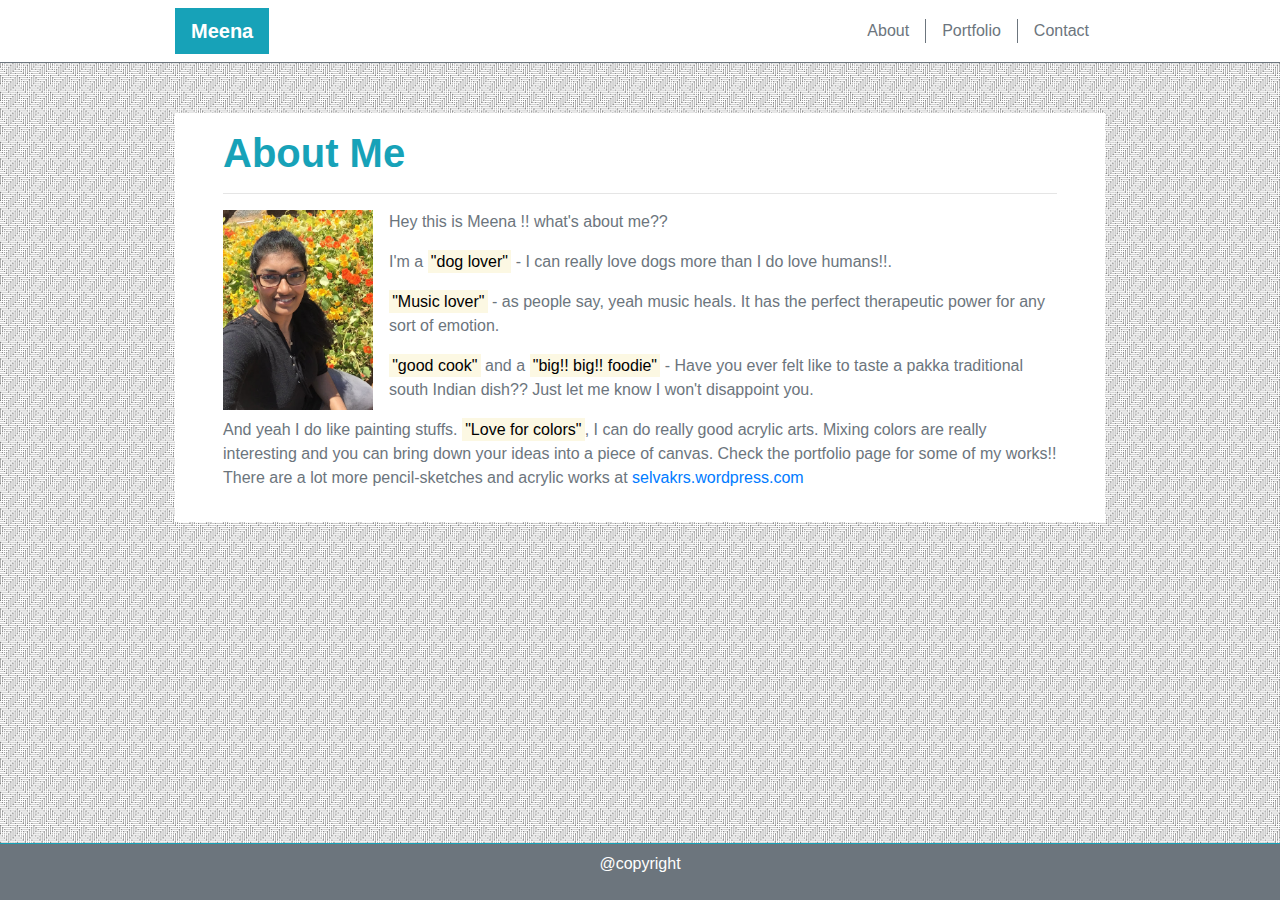
==== index.html @ 79746aa3 "Update" ====
<!DOCTYPE html>
<html lang="en-us">

<head>
    <meta charset="UTF-8">
    <title>About Meena</title>
    <link rel="stylesheet" href="https://stackpath.bootstrapcdn.com/bootstrap/4.3.1/css/bootstrap.min.css"
        integrity="sha384-ggOyR0iXCbMQv3Xipma34MD+dH/1fQ784/j6cY/iJTQUOhcWr7x9JvoRxT2MZw1T" crossorigin="anonymous">
</head>

<body background="assets/images/bg.png">
    <header
        class="navbar navbar-light bg-white mw-100 border border-secondary border-top-0 border-right-0 border-left-0">
        <div class="container" style="width: 960px">
            <a class="navbar-brand font-weight-bold bg-info text-white px-3 py-2" href="index.html">Meena</a>
            <nav class="navbar navbar-light bg-white mw-100">
                <a href="index.html" class="text-secondary">About</a>
                <a href="portfolio.html"
                    class="text-secondary pl-3 ml-3 border border-secondary border-top-0 border-right-0 border-bottom-0">Portfolio</a>
                <a href="contact.html"
                    class="text-secondary pl-3 ml-3 border border-secondary border-top-0 border-right-0 border-bottom-0">Contact</a>
            </nav>
        </div>
    </header>
    <div class="container" style="width: 960px">
        <section class="position-relative bg-white text-secondary px-5 py-3" style="top: 50px">
            <h1 class="text-info font-weight-bold">About Me</h1>
            <hr>
            <img class="float-left mr-3" src="assets/images/IMG_9780.JPG" alt="Image" width="150" height="200">
            <p> Hey this is Meena !! what's about me?? </p>
            <p>I'm a <mark>"dog lover"</mark> - I can really love dogs more than I do love humans!!.</p>
            <p><mark>"Music lover"</mark> - as people say, yeah music heals. It has the perfect therapeutic
                power for any
                sort of emotion.</p>
            <p><mark>"good cook"</mark> and a <mark>"big!! big!! foodie"</mark> - Have you ever felt like to
                taste a pakka
                traditional south Indian dish?? Just let me know I won't disappoint you.</p>
            <p>And yeah I do like painting stuffs. <mark>"Love for colors"</mark>, I can do really good acrylic
                arts. Mixing
                colors are really interesting and you can bring down your ideas into a piece of canvas. Check the
                portfolio
                page for some of my works!! There are a lot more pencil-sketches and acrylic works at <a
                    href="https://selvakrs.wordpress.com/"> selvakrs.wordpress.com </a></p>
        </section>
    </div>
    <footer
        class="page-footer bg-secondary text-white fixed-bottom border border-info border-left-0 border-bottom-0 border-right-0">
        <p class="footer-copyright text-center py-2">@copyright</p>
    </footer>
</body>

</html>
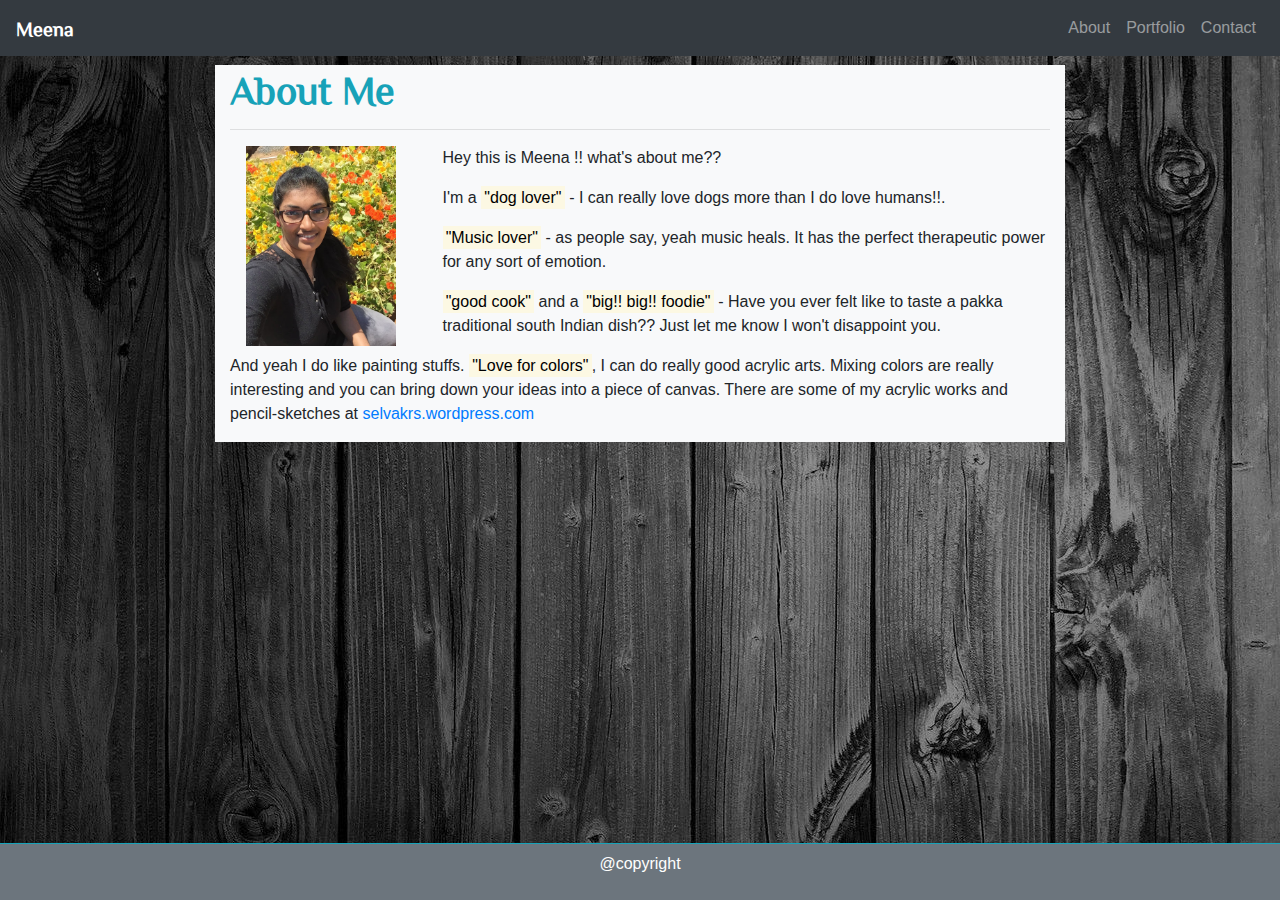
==== commit 7a684cd1: "Update" ====
--- a/index.html
+++ b/index.html
@@ -3,50 +3,81 @@
 
 <head>
     <meta charset="UTF-8">
+    <meta name="viewport" content="width=device-width, initial-scale=1.0">
     <title>About Meena</title>
+    <link href="https://fonts.googleapis.com/css?family=ZCOOL+XiaoWei" rel="stylesheet">
     <link rel="stylesheet" href="https://stackpath.bootstrapcdn.com/bootstrap/4.3.1/css/bootstrap.min.css"
         integrity="sha384-ggOyR0iXCbMQv3Xipma34MD+dH/1fQ784/j6cY/iJTQUOhcWr7x9JvoRxT2MZw1T" crossorigin="anonymous">
+    <link rel="stylesheet" type="text/css" href="assets/css/style.css">
 </head>
 
-<body background="assets/images/bg.png">
-    <header
-        class="navbar navbar-light bg-white mw-100 border border-secondary border-top-0 border-right-0 border-left-0">
-        <div class="container" style="width: 960px">
-            <a class="navbar-brand font-weight-bold bg-info text-white px-3 py-2" href="index.html">Meena</a>
-            <nav class="navbar navbar-light bg-white mw-100">
-                <a href="index.html" class="text-secondary">About</a>
-                <a href="portfolio.html"
-                    class="text-secondary pl-3 ml-3 border border-secondary border-top-0 border-right-0 border-bottom-0">Portfolio</a>
-                <a href="contact.html"
-                    class="text-secondary pl-3 ml-3 border border-secondary border-top-0 border-right-0 border-bottom-0">Contact</a>
-            </nav>
+<body background="assets/images/bgimg.jpg">
+    <nav class="navbar fixed-top navbar-expand-md bg-dark navbar-dark">
+        <a class="navbar-brand brand font-weight-bold" href="index.html">Meena</a>
+
+        <button class="navbar-toggler" type="button" data-toggle="collapse" data-target="#collapsibleNavbar">
+            <span class="navbar-toggler-icon"></span>
+        </button>
+
+        <div class="collapse navbar-collapse" id="collapsibleNavbar">
+            <ul class="navbar-nav ml-auto">
+                <li class="nav-item">
+                    <a class="nav-link" href="index.html">About</a>
+                </li>
+                <li class="nav-item">
+                    <a class="nav-link" href="portfolio.html">Portfolio</a>
+                </li>
+                <li class="nav-item">
+                    <a class="nav-link" href="contact.html">Contact</a>
+                </li>
+            </ul>
         </div>
-    </header>
-    <div class="container" style="width: 960px">
-        <section class="position-relative bg-white text-secondary px-5 py-3" style="top: 50px">
-            <h1 class="text-info font-weight-bold">About Me</h1>
-            <hr>
-            <img class="float-left mr-3" src="assets/images/IMG_9780.JPG" alt="Image" width="150" height="200">
-            <p> Hey this is Meena !! what's about me?? </p>
-            <p>I'm a <mark>"dog lover"</mark> - I can really love dogs more than I do love humans!!.</p>
-            <p><mark>"Music lover"</mark> - as people say, yeah music heals. It has the perfect therapeutic
-                power for any
-                sort of emotion.</p>
-            <p><mark>"good cook"</mark> and a <mark>"big!! big!! foodie"</mark> - Have you ever felt like to
-                taste a pakka
-                traditional south Indian dish?? Just let me know I won't disappoint you.</p>
-            <p>And yeah I do like painting stuffs. <mark>"Love for colors"</mark>, I can do really good acrylic
-                arts. Mixing
-                colors are really interesting and you can bring down your ideas into a piece of canvas. Check the
-                portfolio
-                page for some of my works!! There are a lot more pencil-sketches and acrylic works at <a
-                    href="https://selvakrs.wordpress.com/"> selvakrs.wordpress.com </a></p>
-        </section>
+    </nav>
+    <div id="mainCont" class="container bg-light">
+        <div class="row">
+            <div class="col-md-12">
+                <h1 class=" text-info font-weight-bold">About Me</h1>
+                <hr>
+            </div>
+        </div>
+        <div class="row">
+            <div class="col-md-3 text-center">
+                <img class="image-responsive" src="assets/images/IMG_9780.JPG" alt="Image" width="150" height="200">
+            </div>
+            <div class="col-lg-9 col-md-9 col-sm-12">
+                <p> Hey this is Meena !! what's about me?? </p>
+                <p>I'm a <mark>"dog lover"</mark> - I can really love dogs more than I do love humans!!.</p>
+                <p><mark>"Music lover"</mark> - as people say, yeah music heals. It has the perfect therapeutic
+                    power for any
+                    sort of emotion.</p>
+                <p><mark>"good cook"</mark> and a <mark>"big!! big!! foodie"</mark> - Have you ever felt like to
+                    taste a pakka
+                    traditional south Indian dish?? Just let me know I won't disappoint you.</p>
+            </div>
+        </div>
+        <div class="row">
+            <div class="col-lg-12 col-md-12 col-sm-12">
+                <p>And yeah I do like painting stuffs. <mark>"Love for colors"</mark>, I can do really good acrylic
+                    arts. Mixing
+                    colors are really interesting and you can bring down your ideas into a piece of canvas. There are
+                    some of my acrylic works and pencil-sketches at <a href="https://selvakrs.wordpress.com/">
+                        selvakrs.wordpress.com </a></p>
+            </div>
+        </div>
     </div>
     <footer
         class="page-footer bg-secondary text-white fixed-bottom border border-info border-left-0 border-bottom-0 border-right-0">
         <p class="footer-copyright text-center py-2">@copyright</p>
     </footer>
+    <script src="https://code.jquery.com/jquery-3.3.1.slim.min.js"
+        integrity="sha384-q8i/X+965DzO0rT7abK41JStQIAqVgRVzpbzo5smXKp4YfRvH+8abtTE1Pi6jizo"
+        crossorigin="anonymous"></script>
+    <script src="https://cdnjs.cloudflare.com/ajax/libs/popper.js/1.14.7/umd/popper.min.js"
+        integrity="sha384-UO2eT0CpHqdSJQ6hJty5KVphtPhzWj9WO1clHTMGa3JDZwrnQq4sF86dIHNDz0W1"
+        crossorigin="anonymous"></script>
+    <script src="https://stackpath.bootstrapcdn.com/bootstrap/4.3.1/js/bootstrap.min.js"
+        integrity="sha384-JjSmVgyd0p3pXB1rRibZUAYoIIy6OrQ6VrjIEaFf/nJGzIxFDsf4x0xIM+B07jRM"
+        crossorigin="anonymous"></script>
 </body>
 
 </html>--- a/assets/css/style.css
+++ b/assets/css/style.css
@@ -0,0 +1,10 @@
+h1, .brand {
+    font-family: 'ZCOOL XiaoWei', serif;
+}
+.container {
+    width: 850px;
+}
+#mainCont {
+    position: relative;
+    top: 65px;
+}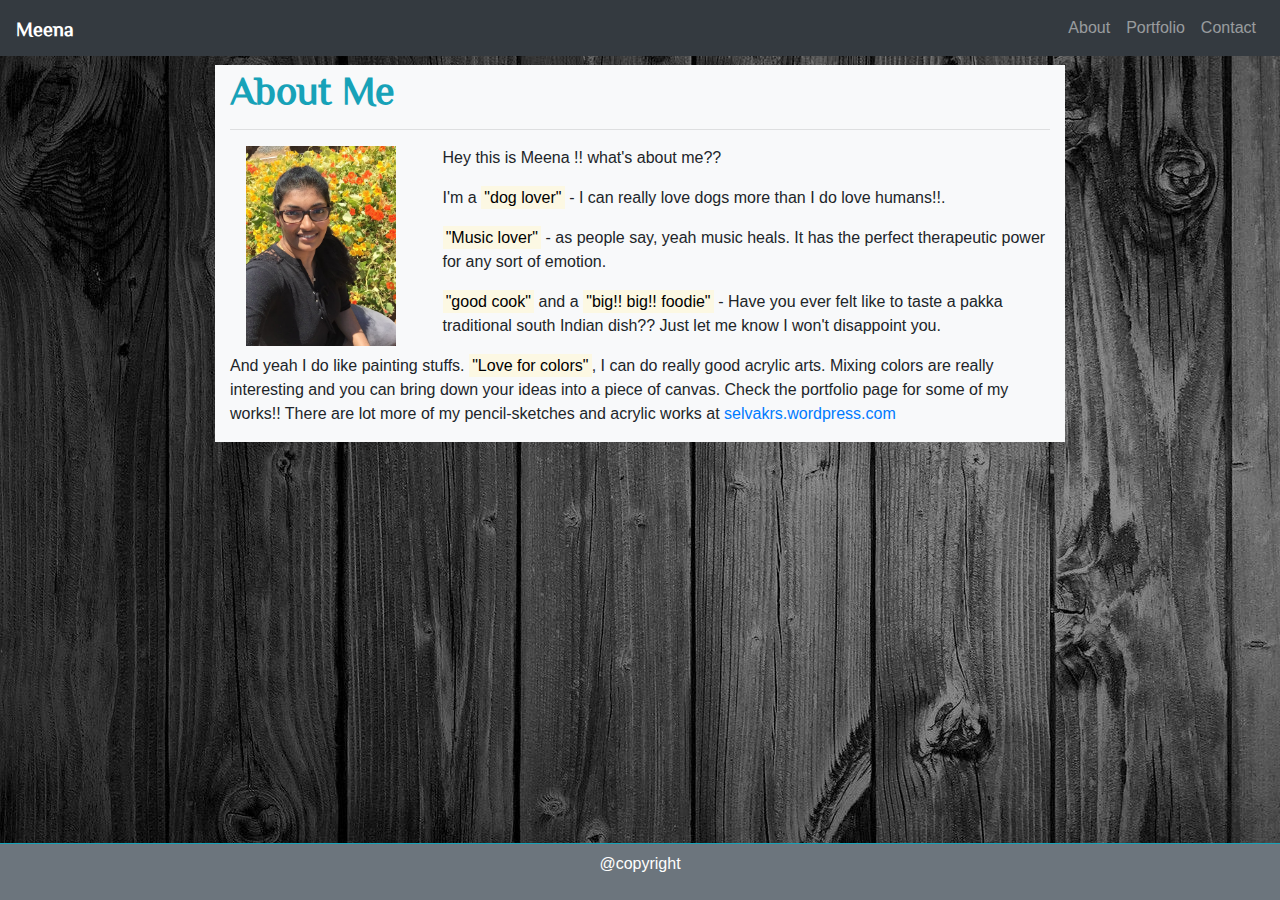
==== commit 750bc9dc: "Update" ====
--- a/index.html
+++ b/index.html
@@ -59,8 +59,9 @@
             <div class="col-lg-12 col-md-12 col-sm-12">
                 <p>And yeah I do like painting stuffs. <mark>"Love for colors"</mark>, I can do really good acrylic
                     arts. Mixing
-                    colors are really interesting and you can bring down your ideas into a piece of canvas. There are
-                    some of my acrylic works and pencil-sketches at <a href="https://selvakrs.wordpress.com/">
+                    colors are really interesting and you can bring down your ideas into a piece of canvas. Check the
+                    portfolio page for some of my works!! There are lot more of my pencil-sketches and acrylic works at
+                    <a href="https://selvakrs.wordpress.com/">
                         selvakrs.wordpress.com </a></p>
             </div>
         </div>
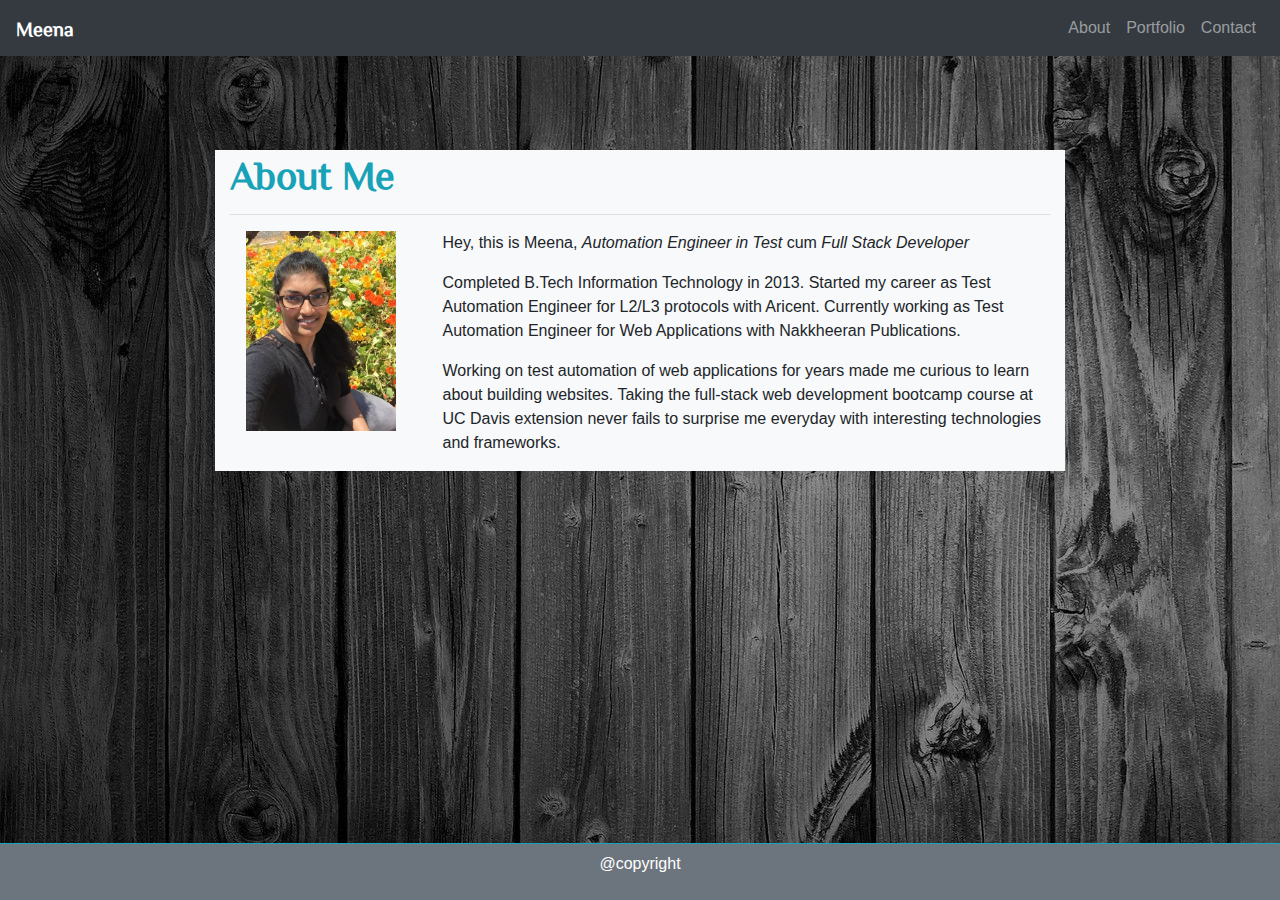
==== commit 92db5510: "update" ====
--- a/index.html
+++ b/index.html
@@ -3,7 +3,7 @@
 
 <head>
     <meta charset="UTF-8">
-    <meta name="viewport" content="width=device-width, initial-scale=1.0">
+    <meta name="viewport" content="width=device-width">
     <title>About Meena</title>
     <link href="https://fonts.googleapis.com/css?family=ZCOOL+XiaoWei" rel="stylesheet">
     <link rel="stylesheet" href="https://stackpath.bootstrapcdn.com/bootstrap/4.3.1/css/bootstrap.min.css"
@@ -33,36 +33,25 @@
             </ul>
         </div>
     </nav>
-    <div id="mainCont" class="container bg-light">
+    <div id="mainContMoveDown" class="container bg-light">
         <div class="row">
-            <div class="col-md-12">
+            <div class="col-md-12 col-xs-12">
                 <h1 class=" text-info font-weight-bold">About Me</h1>
                 <hr>
             </div>
         </div>
         <div class="row">
-            <div class="col-md-3 text-center">
+            <div class="col-md-3 col-xs-12 text-center">
                 <img class="image-responsive" src="assets/images/IMG_9780.JPG" alt="Image" width="150" height="200">
             </div>
-            <div class="col-lg-9 col-md-9 col-sm-12">
-                <p> Hey this is Meena !! what's about me?? </p>
-                <p>I'm a <mark>"dog lover"</mark> - I can really love dogs more than I do love humans!!.</p>
-                <p><mark>"Music lover"</mark> - as people say, yeah music heals. It has the perfect therapeutic
-                    power for any
-                    sort of emotion.</p>
-                <p><mark>"good cook"</mark> and a <mark>"big!! big!! foodie"</mark> - Have you ever felt like to
-                    taste a pakka
-                    traditional south Indian dish?? Just let me know I won't disappoint you.</p>
-            </div>
-        </div>
-        <div class="row">
-            <div class="col-lg-12 col-md-12 col-sm-12">
-                <p>And yeah I do like painting stuffs. <mark>"Love for colors"</mark>, I can do really good acrylic
-                    arts. Mixing
-                    colors are really interesting and you can bring down your ideas into a piece of canvas. Check the
-                    portfolio page for some of my works!! There are lot more of my pencil-sketches and acrylic works at
-                    <a href="https://selvakrs.wordpress.com/">
-                        selvakrs.wordpress.com </a></p>
+            <div class="col-lg-9 col-md-9 col-sm-12 col-xs-12">
+                <p>Hey, this is Meena, <i>Automation Engineer in Test</i> cum <i>Full Stack Developer</i></p>
+                <p>Completed B.Tech Information Technology in 2013. Started my career as Test Automation
+                    Engineer for L2/L3 protocols with Aricent. Currently working as Test Automation
+                    Engineer for Web Applications with Nakkheeran Publications.</p>
+                <p>Working on test automation of web applications for years made me curious to learn about building
+                    websites. Taking the full-stack web development bootcamp course at UC Davis extension never fails to
+                    surprise me everyday with interesting technologies and frameworks.</p>
             </div>
         </div>
     </div>
--- a/assets/css/style.css
+++ b/assets/css/style.css
@@ -2,9 +2,13 @@
     font-family: 'ZCOOL XiaoWei', serif;
 }
 .container {
-    width: 850px;
+    max-width: 850px;
 }
 #mainCont {
     position: relative;
     top: 65px;
+}
+#mainContMoveDown {
+    position: relative;
+    top: 150px;
 }